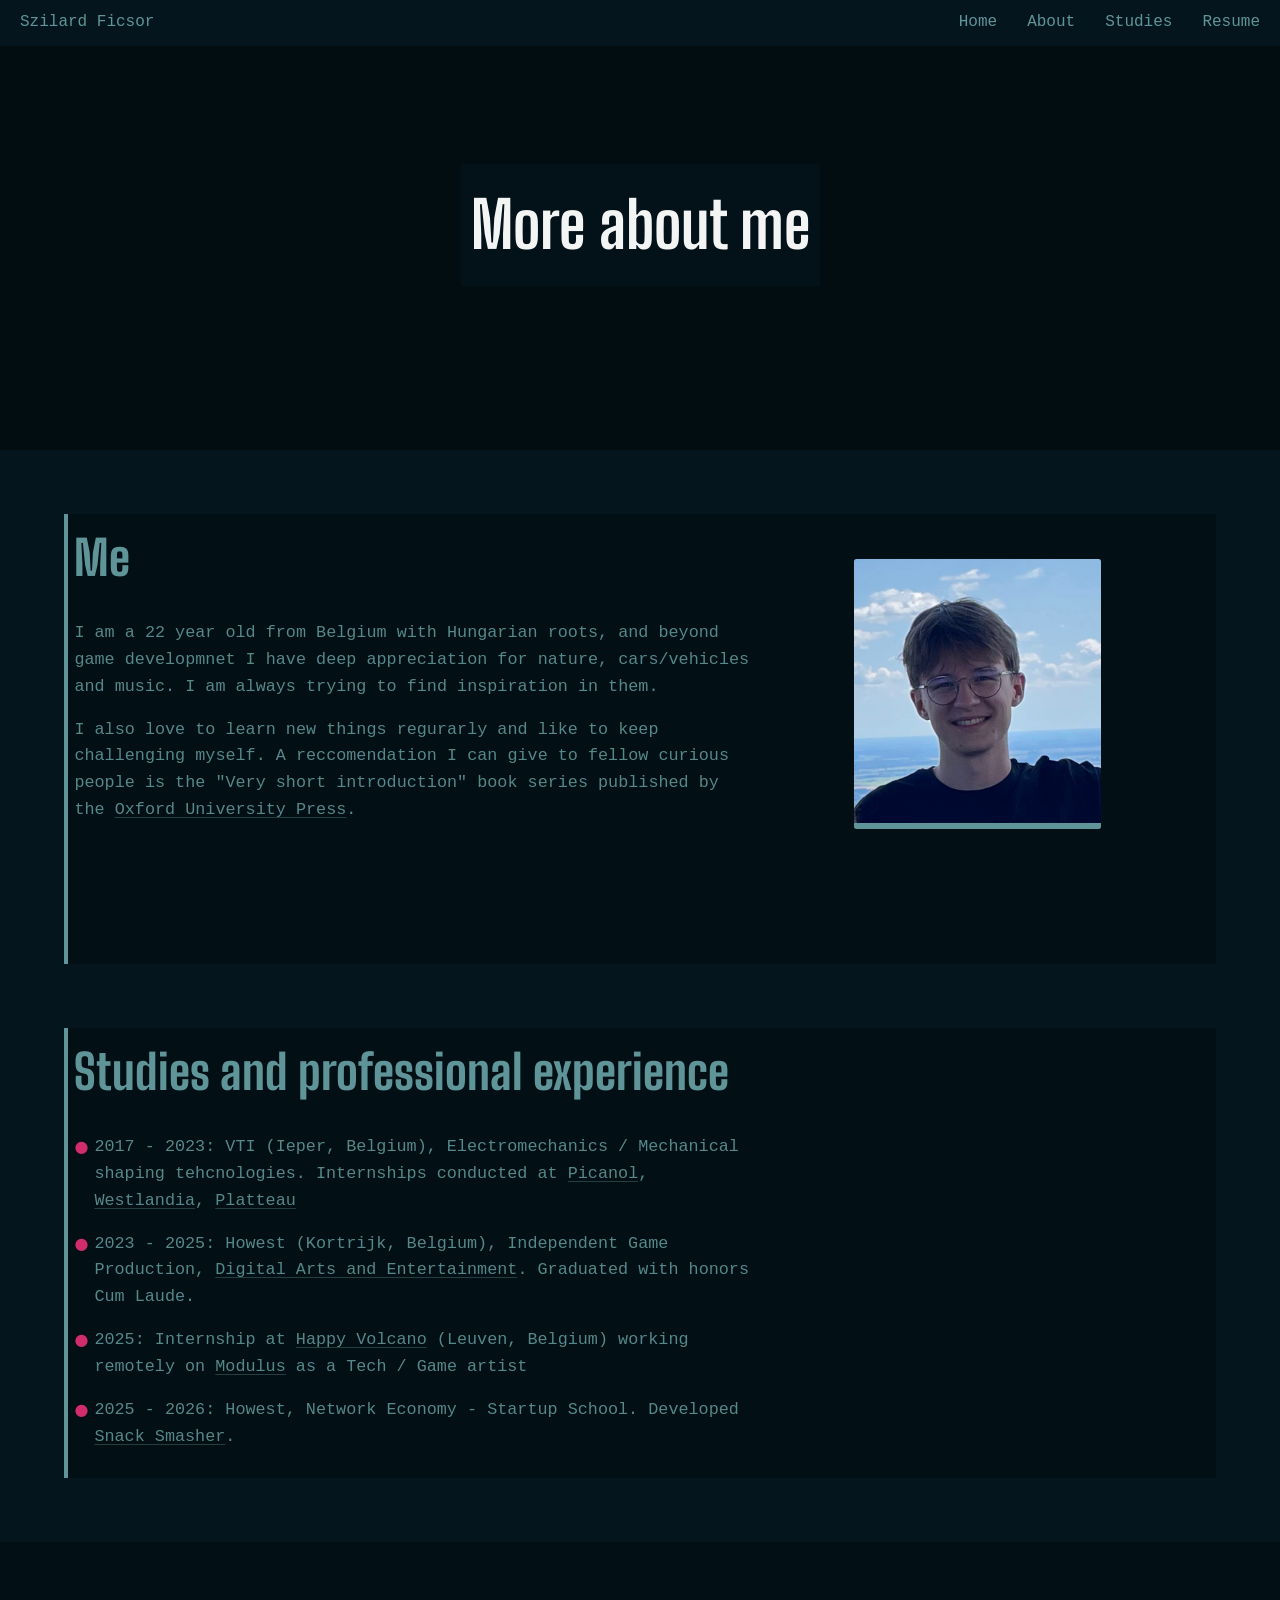
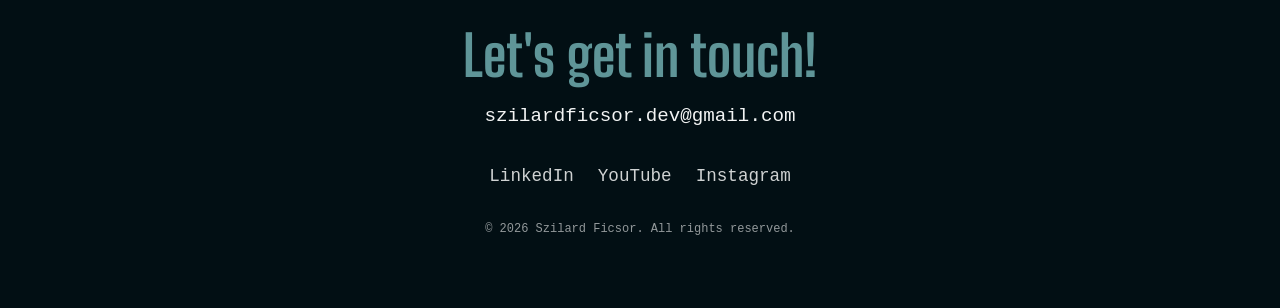
==== about.html @ 4faa6092 "About me page, contact, skills, design changes" ====
<!DOCTYPE html>
<html lang="en">
<head>
    <meta charset="UTF-8">
    <meta name="viewport" content="width=device-width, initial-scale=1.0">
    <title>About</title>
  <link rel="stylesheet" href="styles.css">
  <link rel="icon" type="image/png" href="favicon.png">

  <link rel="preconnect" href="https://fonts.googleapis.com">
  <link rel="preconnect" href="https://fonts.gstatic.com" crossorigin>
  <link
    href="https://fonts.googleapis.com/css2?family=Big+Shoulders:opsz,wght@10..72,100..900&family=Gelasio:ital,wght@0,400..700;1,400..700&family=Noto+Sans+SC:wght@100..900&family=Rubik:ital,wght@0,300..900;1,300..900&family=Science+Gothic:wght@100..900&display=swap"
    rel="stylesheet">
</head>
<body>
    <nav class="topnav">
    <div class="topnav-element"></div>
    <span class="mark"> Szilard Ficsor</span>
    <div class="links">
      <a href="index.html">Home</a>
      <a href="#About">About</a>
      <a href="#Studies">Studies</a>
      <a href="#Contact">Resume</a>

    </div>
  </nav>

  <header id="Home" class="content-banner">
    <video class="hero-bg" autoplay muted loop playsinline>
      <source src="Videos/FluffyNature_Low.mp4" type="video/mp4">
    </video>
    <div class="hero-overlay"></div>
    <div class="content-banner-container">
        <h1>More about me</h1>
    </div>
  </header>

    <section id="About" class="about-section">
    <h2>Me</h2>
    <div class="about-content">
      <p>I am a 22 year old from Belgium with Hungarian roots, and beyond game developmnet I have deep appreciation for nature, cars/vehicles and music. 
        I am always trying to find inspiration in them.</p>
      <p> I also love to learn new things regurarly and like to keep challenging myself.
         A reccomendation I can give to fellow curious people is the "Very short introduction" book series published by the <a href="https://global.oup.com/academic/content/series/v/very-short-introductions-vsi/" target="_blank" class="inline-link"rel="noopener">Oxford University Press</a>.</p>
      
      <img src=Images/FaceS.jpg class="about-img"> </img>
    </div>
  </section>

  <section id="Studies" class="about-section">
    <h2>Studies and professional experience</h2>
    <div class="about-content">
      <ul class="custom-list">
      <li><p>2017 - 2023: VTI (Ieper, Belgium), Electromechanics / Mechanical shaping tehcnologies. Internships conducted at <a href="https://www.picanol.be/en" target="_blank" class="inline-link"rel="noopener">Picanol</a>,
         <a href="https://www.westlandia.be/nl/" target="_blank" class="inline-link"rel="noopener">Westlandia</a>, <a href="https://www.platteau.be/en" target="_blank" class="inline-link"rel="noopener">Platteau</a></p></li>
      <li><p>2023 - 2025: Howest (Kortrijk, Belgium), Independent Game Production, <a href="https://www.digitalartsandentertainment.be" target="_blank" class="inline-link"rel="noopener">Digital Arts and Entertainment</a>.
         Graduated with honors Cum Laude.</p></li>
      <li><p>2025: Internship at <a href="https://www.happyvolcano.com" target="_blank" class="inline-link"rel="noopener">Happy Volcano</a> (Leuven, Belgium) working remotely on 
        <a href="https://store.steampowered.com/app/2779120/Modulus_Factory_Automation/" target="_blank" class="inline-link"rel="noopener">Modulus</a> as a Tech / Game artist</p></li>
      <li><p>2025 - 2026: Howest, Network Economy - Startup School. Developed <a href="https://store.steampowered.com/app/4418770/Snack_Smasher/" target="_blank" class="inline-link"rel="noopener">Snack Smasher</a>.</p></li>
      </ul>
    </div>
  </section>


  <footer id="Contact" class="site-footer">
  <div class="footer-content">
    <span class="footer-mark">Let's get in touch!</span>
    <p>szilardficsor.dev@gmail.com</p>
    <div class="footer-links">
      <a href="https://www.linkedin.com/in/szilard-ficsor/" target="_blank" rel="noopener">LinkedIn</a>
      <a href="https://www.youtube.com/@ardblade_games" target="_blank" rel="noopener">YouTube</a>
      <a href="https://www.instagram.com/ardblade_games/" target="_blank" rel="noopener">Instagram</a>
    </div>
    <span class="footer-copyright">&copy; 2026 Szilard Ficsor. All rights reserved.</span>
  </div>
</footer>
</body>
</html>
---- styles.css ----
:root{
--background: #04151d;
--backgroundDark:#020f14;
--accentOne: #d12d6c;
--accentTwo:#5F9598;
--textColor:#F3F4F4;
/*#5F9598 #1D546D*/
}

* {margin: 0;padding: 0;box-sizing: border-box;}


body {
    font-family: system-ui,sans-serif;line-height: 1.6;color: #1c2321;
    background-color: var(--background);
    overflow-x: hidden;

}

html{ scroll-behavior:smooth; }
.hero{
    position: relative;
    height: 100vh;
    display: flex;
    align-items: center;
    
    justify-content:center;
    flex-direction: column;
    
}

.hero-image{
    width: 100%;
    height: 100%;
    object-fit: cover;
    margin: auto;
}

.hero-text{
    position:relative;
    /*margin-left: 20%;*/

    z-index: 2;;
    max-width: 600px;
    text-shadow: 0 2px 8px rgba(0,0,0,0.5);
}
.hero-overlay {
  position: absolute;
  top: 0; left: 0; right: 0; bottom: 0;
  background: rgba(0, 0, 0, 0.4);  
  z-index: 1;
}
.hero-bg-wrap {
  position: absolute;
  top: 0; left: 0;
  width: 100%; height: 100%;
  overflow: hidden;
  z-index: 0;
  pointer-events: none;   
}
.hero-bg {
  position: absolute;
  top: 0;
  left: 0;
  width: 100%;
  height: 100%;
  object-fit: cover;    
  z-index: 0;
}

.topnav{
  display: flex;
  gap: 24px;
  padding: 10px 20px;
  position: fixed;    
  justify-content:space-between;
  align-items:center;
  top: 0;
  left: 0;
  right: 0;
  z-index: 10;         
  font-family: 'IBM Plex Mono', monospace;
}
.topnav a{
    color: var(--textColor);
    text-decoration: none;
}

.topnav-name{
display: flex;
gap: 24px;
padding: 20px 40px;
position: absolute;
top:1; left: 1; right: 0;
z-index: 2;
font-family:'IBM Plex Mono', monospace;
}
.topnav-element{
  background-color: var(--background); 
  top: 0px;left: 0px ;right: 0px;bottom: 0px;
  z-index: 1;
  position:absolute;
}
.links{
  font-family:'IBM Plex Mono', monospace ;
  display: flex;
  align-items: center;
  gap:30px;
  /*margin-right: 150px;*/
  z-index: inherit;
  color:var(--accentTwo);
  
}
.links a{ color:inherit;z-index: inherit;transition: color .15s ease; }
.links a:hover{
  color: var(--accentOne);
}
.mark {
  font-family:'IBM Plex Mono', monospace ;
  color: var(--accentTwo);
  z-index: inherit;
}

.hero-text h1 {font-size: clamp(2rem, 8vw, 6rem);font-family:"Big Shoulders",monospace;letter-spacing: 10;font-weight: 600;
   margin-bottom: 0px; margin-top: 0; color: var(--textColor);
   color: var(--textColor);
   
  }
.hero-text p {font-size: clamp(1rem, 4vw, 1.2rem); margin-bottom: 10px; color: var(--textColor);}
.hero-text h2{font-size: clamp(1rem, 4vw, 1rem);font-family:'IBM Plex Mono', monospace;margin-bottom: 10px; color: var(--accentTwo);}

.btn{
    display: inline-block;
    padding: 12px 30px;
    font-family:'IBM Plex Mono', monospace;
    font-size: 13px;
    color:var(--textColor);
    background-color:transparent;
    text-decoration: none;
    border: 1px solid var(--accentTwo);
    font-weight: 600;

    transition:background .15s ease, color .15s ease;
}
.btn:hover {background: var(--accentTwo);color: whitesmoke;}

.btn.primary {
    background: var(--accentTwo);
    color:var(--textColor);
    border: 0px solid #7288AE;
}
.btn.primary:hover{
    background: var(--accentOne);
}

.projects-section {
  scroll-margin-top: 80px;
  min-height: 100vh;
  margin: 5%;
  display: flex;
  flex-direction: column;
  justify-content: center;
  align-items: center;
  text-align: center;
  padding: 0.5% 0.5%;
  
  color: var(--textColor);

    /*DEBUG BORDER */
  /*border: 1px solid var(--accentOne);*/

}

.projects-section h2 {
  font-family: 'Big Shoulders', monospace;
  font-size: 3rem;
  color: var(--accentTwo);
  text-align: justify;
  margin-bottom: 2%;
  width: 100%;
    /*DEBUG BORDER */
  /*border: 1px solid var(--accentOne);*/

}

.element-rect{
  position: absolute;
  top: -30px;left: -30px ;right: -30px;bottom: -30px;
  background-color: rgb(from var(--background) r g b /0.7);
  /*border: var(--accentTwo) solid 1px ;*/
  border-bottom: var(--accentTwo) solid 5px;
  z-index: -1;
}

.project-grid {
  display: grid;
  grid-template-columns: repeat(auto-fit, minmax(420px, 1fr));
  gap: 15px;
  margin: 0 auto;

}

.project-card {
  position: relative;
  display: block;
  aspect-ratio: 4 / 3;
  overflow: hidden;
  border-radius: 2px;
  border-bottom: 5px solid var(--accentTwo);
  text-decoration: none;
  box-shadow: 0 8px 20px rgba(0, 0, 0, 0.35);
  transition: box-shadow .2s ease, transform .2s ease;
  transition: border-bottom 8px solid var(--textColor) .9 ease;
}

.project-card:hover {
  border-bottom: 10px solid var(--accentTwo);
  border-color: var(--accentOne);
  transition: border-color .3s ease;
  transition: border-bottom .3s ease;
}

.project-card border-bottom,
.project-card img,
.project-card video {
  width: 100%;
  height: 100%;
  object-fit: cover;
  display: block;
  transition: transform .3s ease;
}

.project-card:hover border-bottom{
  
  border-bottom: 6px solid var(--accentTwo);
}

.project-card:hover img,
.project-card:hover video {
  transform: scale(1.05);
  
}

.project-card-overlay {
  position: absolute;
  left: 0; right: 0; bottom: 0;
  padding: 16px;
  background: linear-gradient(to top, rgba(6,30,41,0.9), transparent);
}

.project-card-overlay h3 {
  font-family: 'IBM Plex Mono', monospace;
  font-size: 1rem;
  color: var(--textColor);
  margin: 0;
}

.project-card-overlay p {
  font-family: system-ui, sans-serif;
  font-size: 0.85rem;
  color: var(--textColor);
  opacity: 0.85;
  margin-top: 4px;
}
.contact-section {
  min-height: 25vh;
  margin: 5%;
  padding: 0.5%;
  position: relative;
  color: var(--textColor);
  /*DEBUG BORDER */
  /*border: 1px solid var(--accentOne);*/
  border-left: 4px solid var(--accentTwo);
  background-color: var(--backgroundDark);
}
.contact-section h2{
  font-family: 'Big Shoulders', monospace;
  font-size: 3rem;
  color: var(--accentTwo);
  width: 100%;
  margin-bottom: 2%;
}
.contact-section:hover{
  border-left: 5px solid var(--accentTwo);
  border-color: var(--accentOne);
  transition: border-color .3s ease;
  transition: border-left .3s ease;
}

.about-section {
  scroll-margin-top: 80px;
  min-height: 50vh;
  margin: 5%;
  padding: 0.5%;
  position: relative;
  color: var(--textColor);
  /*DEBUG BORDER */
  /*border: 1px solid var(--accentOne);*/
  border-left: 4px solid var(--accentTwo);
  background-color: var(--backgroundDark);
 
}
.about-section:hover{
  border-left: 5px solid var(--accentTwo);
  border-color: var(--accentOne);
  transition: border-color .3s ease;
  transition: border-left .3s ease;
}


.about-section h2 {
  font-family: 'Big Shoulders', monospace;
  font-size: 3rem;
  color: var(--accentTwo);
  width: 100%;
  margin-bottom: 2%;
  /*border: 1px solid blue;*/
  
}
.about-content p {
  font-family: 'IBM Plex Mono', monospace;
  color: var(--accentTwo);
  font-size: 1.05rem;
  opacity: 0.9;
  margin-bottom: 16px;
  margin-top: 1%;
  max-width: 60%;
  /*border: 1px solid yellow;*/
  
}
.about-img{
  height: 60%;
  position: absolute;

  right: 10%;
  bottom: 30%;

  border-radius: 1%;
  border-bottom: 6px solid var(--accentTwo);
}

.skills-grid {
  display: grid;
  grid-template-columns: repeat(auto-fill, minmax(80px, 1fr));
  gap: 20px;
  margin-top: 24px;
  margin-bottom: 24px;
}

.skill-item {
  display: flex;
  flex-direction: column;
  align-items: center;
  text-align: center;
  gap: 8px;
}

.skill-icon {
  width: 48px;
  height: 48px;
  object-fit: contain;
  filter: grayscale(0%); /* optional stylistic tweak */
  transition: transform 0.2s ease;
}

.skill-item:hover .skill-icon {
  transform: scale(1.1);
}

.skill-label {
  font-family: 'IBM Plex Mono', monospace;
  font-size: 0.85rem;
  color: var(--accentTwo);
  align-self: center;
  opacity: 0.9;
}

.social-links {
  display: grid;
  grid-template-columns: repeat(auto-fill, minmax(80px, 1fr));
  gap: 20px;
  margin-top: 24px;
  margin-bottom: 24px;
  margin-left: 20px;
}

.social-btn {
  display: inline-flex;
  align-items: center;
  justify-content: center;
  width: 48px;
  height: 48px;
  border-radius: 50%;
  background-color: var(--backgroundDark);
  transition: transform 0.2s ease, background-color 0.2s ease;
}

.social-btn:hover {
  transform: scale(1.1);
}

.social-icon {
  width: 48px;
  height: 48px;
  object-fit: contain;
}

.site-footer {
  width: 100%;
  background-color: var(--backgroundDark);
  padding: 32px 20px;
  /*DEBUG BORDER */
  /*border: 1px solid var(--accentOne);*/
  
}

.footer-content {
  max-width: 1450px;

  margin:auto;
  padding: 3%;

  display: flex;
  flex-direction: column;
  align-items: center;
  
  text-align: center;
  font-family: 'IBM Plex Mono', monospace;
  font-size: 13px;
  color: var(--textColor);
  /*DEBUG BORDER */
  /*border: 1px solid var(--accentOne);*/
}

.footer-mark {
  font-size: 3.5rem;
  font-family: 'Big Shoulders', monospace;
  color: var(--accentTwo);
  font-weight: 600;
  /*DEBUG BORDER */
  /*border: 1px solid var(--accentOne);*/
}
.footer-note {
  font-size: 2rem;
  font-family: 'Big Shoulders', monospace;
  color: var(--accentTwo);
  font-weight: 600;
  /*DEBUG BORDER */
  /*border: 1px solid var(--accentOne);*/
}
.site-footer p{
  color: var(--textColor);
  font-size: 1.2rem;
  /*DEBUG BORDER */
  /*border: 1px solid var(--accentOne);*/
}

.footer-links {
  display: flex;
  margin-top: 30px;
  gap: 24px;
}

.footer-links a {
  color: var(--textColor);
  text-decoration: none;
  font-size: 1.1rem;
  opacity: 0.85;
  transition: opacity .15s ease, color .15s ease;
}

.footer-links a:hover {
  opacity: 1;
  color: var(--accentOne);
}

.footer-copyright {
  opacity: 0.6;
  font-size: 12px;
  margin-top: 30px;
}

.inline-link {
  color: var(--accentTwo);
  text-decoration: underline;
  text-decoration-color: color-mix(in srgb, var(--accentTwo) 40%, transparent);
  text-underline-offset: 3px;
  transition: color .15s ease, text-decoration-color .15s ease;
}

.inline-link:hover {
  color: var(--accentOne);
  text-decoration-color: var(--accentOne);
}

.custom-list {
  list-style: none;   /* removes the default bullet */
}

.custom-list li {
  position: relative;
  padding-left: 20px;
  margin-bottom: 8px;
  color: var(--textColor);
}

.custom-list li::before {
  content: "●";              /* the bullet character itself */
  position: absolute;
  left: 0;
  color: var(--accentOne);   /* bullet color, independent of text color */
}

.content-banner{
  position: relative;
    height: 50vh;
    display: flex;
    align-items: center;
    
    justify-content:center;
    flex-direction: column;
}
.content-banner-container{
  color:var(--textColor);
  z-index: 2;
  /*DEBUG BORDER */
  /*border: 1px solid var(--accentOne);*/
  padding: 10px;
  background-color: rgb(from var(--background) r g b /0.7);
}
.content-banner-container h1{
  font-size: 4rem;
  font-family: 'Big Shoulders', monospace;
  color: var(--textColor);
  font-weight: 600;
}


/* MOBILE SCREENS*/
@media (max-width: 640px) {
  .hero-text {
    max-width: 90%;
    text-align: center;
  }

  .hero-text p {
    font-size: 0.95rem;
  }

  .topnav {
    padding: 10px 16px;
    flex-wrap: wrap;
    gap: 8px;
  }

  .links {
    gap: 14px;
    font-size: 12px;
  }

  .projects-section h2 {
    font-size: 2rem;
    margin-left: 20px;
    padding: 0 20px;
  }

  .project-grid {
    grid-template-columns: 1fr;   
    padding: 0 16px;
  }

  .btn {
    padding: 10px 20px;
    font-size: 12px;
  }

  .about-section {
    display: flex;
    flex-direction: column;
  }

  .about-img {
    position: static;      
    height: auto;
    width: 90%;
    max-width: 400px;
    margin: 16px auto 0;   
    width: 60%;         
    max-width: 250px;
  }

  .about-content p {
    max-width: 100%;       
  }
}
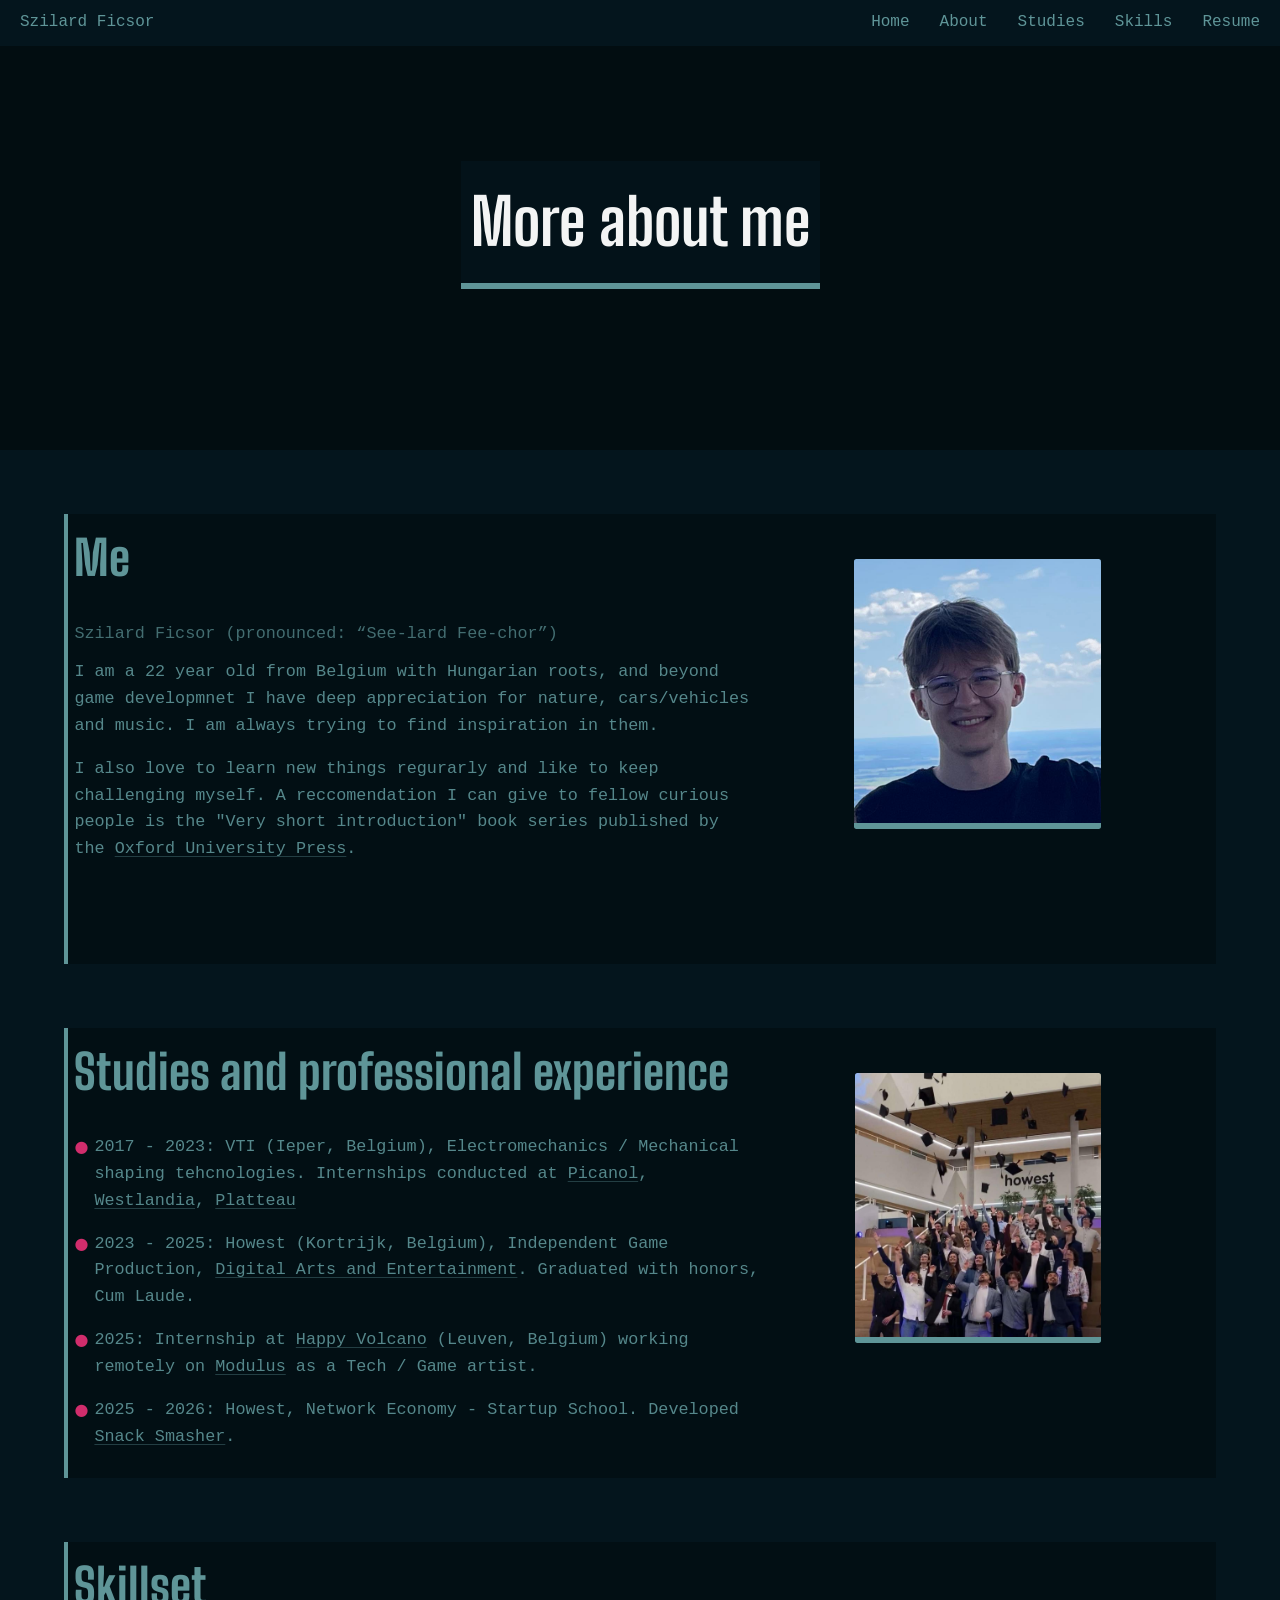
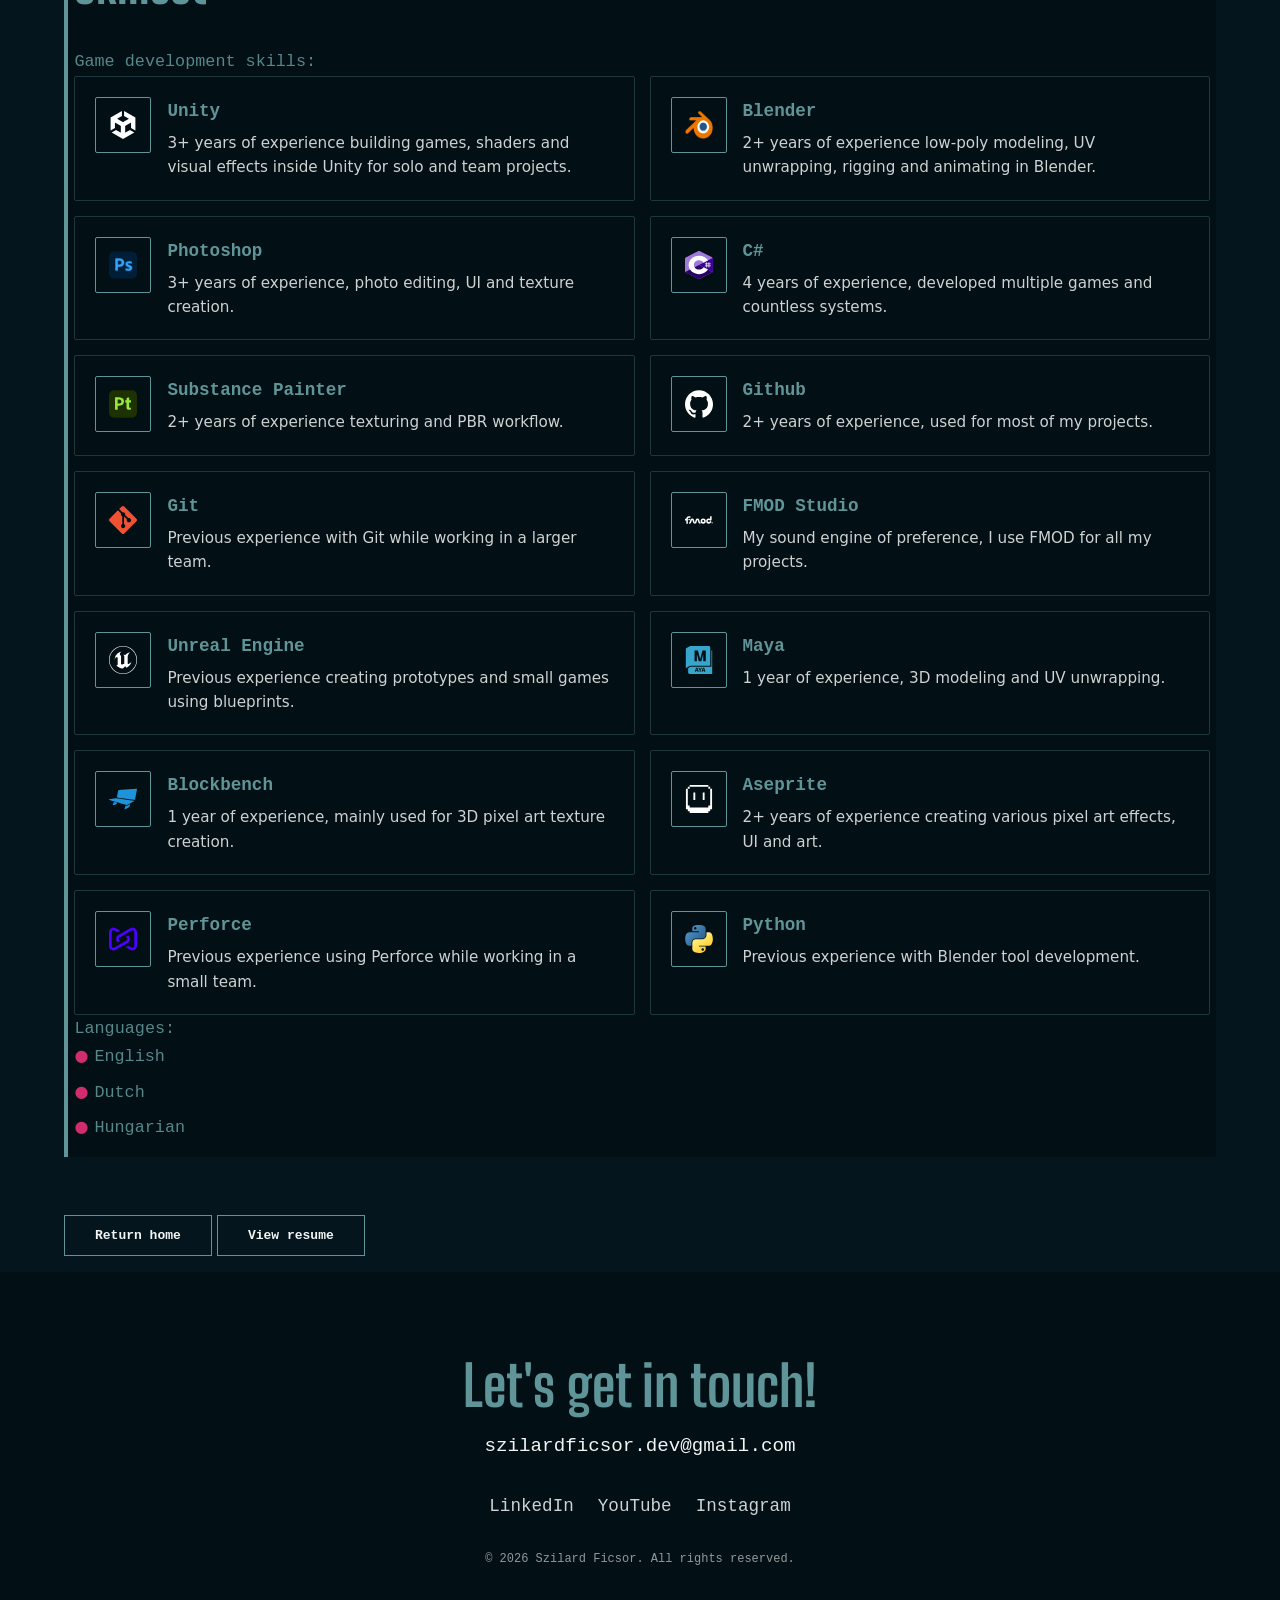
==== commit f6c22ddf: "Modulus project page" ====
--- a/about.html
+++ b/about.html
@@ -1,9 +1,10 @@
 <!DOCTYPE html>
 <html lang="en">
+
 <head>
-    <meta charset="UTF-8">
-    <meta name="viewport" content="width=device-width, initial-scale=1.0">
-    <title>About</title>
+  <meta charset="UTF-8">
+  <meta name="viewport" content="width=device-width, initial-scale=1.0">
+  <title>About</title>
   <link rel="stylesheet" href="styles.css">
   <link rel="icon" type="image/png" href="favicon.png">
 
@@ -13,15 +14,17 @@
     href="https://fonts.googleapis.com/css2?family=Big+Shoulders:opsz,wght@10..72,100..900&family=Gelasio:ital,wght@0,400..700;1,400..700&family=Noto+Sans+SC:wght@100..900&family=Rubik:ital,wght@0,300..900;1,300..900&family=Science+Gothic:wght@100..900&display=swap"
     rel="stylesheet">
 </head>
+
 <body>
-    <nav class="topnav">
+  <nav class="topnav">
     <div class="topnav-element"></div>
     <span class="mark"> Szilard Ficsor</span>
     <div class="links">
       <a href="index.html">Home</a>
       <a href="#About">About</a>
       <a href="#Studies">Studies</a>
-      <a href="#Contact">Resume</a>
+      <a href="#Skills">Skills</a>
+      <a href="resume.html">Resume</a>
 
     </div>
   </nav>
@@ -32,18 +35,22 @@
     </video>
     <div class="hero-overlay"></div>
     <div class="content-banner-container">
-        <h1>More about me</h1>
+      <h1>More about me</h1>
     </div>
   </header>
 
-    <section id="About" class="about-section">
+  <section id="About" class="about-section">
     <h2>Me</h2>
+    <p2>Szilard Ficsor (pronounced: “See-lard Fee-chor”)</p2>
     <div class="about-content">
-      <p>I am a 22 year old from Belgium with Hungarian roots, and beyond game developmnet I have deep appreciation for nature, cars/vehicles and music. 
+      <p>I am a 22 year old from Belgium with Hungarian roots, and beyond game developmnet I have deep appreciation for
+        nature, cars/vehicles and music.
         I am always trying to find inspiration in them.</p>
       <p> I also love to learn new things regurarly and like to keep challenging myself.
-         A reccomendation I can give to fellow curious people is the "Very short introduction" book series published by the <a href="https://global.oup.com/academic/content/series/v/very-short-introductions-vsi/" target="_blank" class="inline-link"rel="noopener">Oxford University Press</a>.</p>
-      
+        A reccomendation I can give to fellow curious people is the "Very short introduction" book series published by
+        the <a href="https://global.oup.com/academic/content/series/v/very-short-introductions-vsi/" target="_blank"
+          class="inline-link" rel="noopener">Oxford University Press</a>.</p>
+
       <img src=Images/FaceS.jpg class="about-img"> </img>
     </div>
   </section>
@@ -52,29 +59,208 @@
     <h2>Studies and professional experience</h2>
     <div class="about-content">
       <ul class="custom-list">
-      <li><p>2017 - 2023: VTI (Ieper, Belgium), Electromechanics / Mechanical shaping tehcnologies. Internships conducted at <a href="https://www.picanol.be/en" target="_blank" class="inline-link"rel="noopener">Picanol</a>,
-         <a href="https://www.westlandia.be/nl/" target="_blank" class="inline-link"rel="noopener">Westlandia</a>, <a href="https://www.platteau.be/en" target="_blank" class="inline-link"rel="noopener">Platteau</a></p></li>
-      <li><p>2023 - 2025: Howest (Kortrijk, Belgium), Independent Game Production, <a href="https://www.digitalartsandentertainment.be" target="_blank" class="inline-link"rel="noopener">Digital Arts and Entertainment</a>.
-         Graduated with honors Cum Laude.</p></li>
-      <li><p>2025: Internship at <a href="https://www.happyvolcano.com" target="_blank" class="inline-link"rel="noopener">Happy Volcano</a> (Leuven, Belgium) working remotely on 
-        <a href="https://store.steampowered.com/app/2779120/Modulus_Factory_Automation/" target="_blank" class="inline-link"rel="noopener">Modulus</a> as a Tech / Game artist</p></li>
-      <li><p>2025 - 2026: Howest, Network Economy - Startup School. Developed <a href="https://store.steampowered.com/app/4418770/Snack_Smasher/" target="_blank" class="inline-link"rel="noopener">Snack Smasher</a>.</p></li>
+        <li>
+          <p>2017 - 2023: VTI (Ieper, Belgium), Electromechanics / Mechanical shaping tehcnologies. Internships
+            conducted at <a href="https://www.picanol.be/en" target="_blank" class="inline-link"
+              rel="noopener">Picanol</a>,
+            <a href="https://www.westlandia.be/nl/" target="_blank" class="inline-link" rel="noopener">Westlandia</a>,
+            <a href="https://www.platteau.be/en" target="_blank" class="inline-link" rel="noopener">Platteau</a>
+          </p>
+        </li>
+        <li>
+          <p>2023 - 2025: Howest (Kortrijk, Belgium), Independent Game Production, <a
+              href="https://www.digitalartsandentertainment.be" target="_blank" class="inline-link"
+              rel="noopener">Digital Arts and Entertainment</a>.
+            Graduated with honors, Cum Laude.</p>
+        </li>
+        <li>
+          <p>2025: Internship at <a href="https://www.happyvolcano.com" target="_blank" class="inline-link"
+              rel="noopener">Happy Volcano</a> (Leuven, Belgium) working remotely on
+            <a href="https://store.steampowered.com/app/2779120/Modulus_Factory_Automation/" target="_blank"
+              class="inline-link" rel="noopener">Modulus</a> as a Tech / Game artist.
+          </p>
+        </li>
+        <li>
+          <p>2025 - 2026: Howest, Network Economy - Startup School. Developed <a
+              href="https://store.steampowered.com/app/4418770/Snack_Smasher/" target="_blank" class="inline-link"
+              rel="noopener">Snack Smasher</a>.</p>
+        </li>
       </ul>
+      <img src=Images/gradu.jpg class="about-img"> </img>
     </div>
   </section>
 
 
-  <footer id="Contact" class="site-footer">
-  <div class="footer-content">
-    <span class="footer-mark">Let's get in touch!</span>
-    <p>szilardficsor.dev@gmail.com</p>
-    <div class="footer-links">
-      <a href="https://www.linkedin.com/in/szilard-ficsor/" target="_blank" rel="noopener">LinkedIn</a>
-      <a href="https://www.youtube.com/@ardblade_games" target="_blank" rel="noopener">YouTube</a>
-      <a href="https://www.instagram.com/ardblade_games/" target="_blank" rel="noopener">Instagram</a>
-    </div>
-    <span class="footer-copyright">&copy; 2026 Szilard Ficsor. All rights reserved.</span>
+  <section id="Skills" class="about-section">
+  <h2>Skillset</h2>
+  <p1>Game development skills:</p1>
+
+  <div class="skills-list-detail">
+
+    <div class="skill-row-detail">
+      <div class="skill-icon-detail">
+        <img src="icons/unity.svg" alt="Unity icon">
+      </div>
+      <div class="skill-text-detail">
+        <h3>Unity</h3>
+        <p>3+ years of experience building games, shaders and visual effects inside Unity for solo and team projects.</p>
+      </div>
+    </div>
+
+    <div class="skill-row-detail">
+      <div class="skill-icon-detail">
+        <img src="icons/blender.png" alt="Blender icon">
+      </div>
+      <div class="skill-text-detail">
+        <h3>Blender</h3>
+        <p>2+ years of experience low-poly modeling, UV unwrapping, rigging and animating in Blender.</p>
+      </div>
+    </div>
+    <div class="skill-row-detail">
+      <div class="skill-icon-detail">
+        <img src="icons/adobe-photoshop.png" alt="Blender icon">
+      </div>
+      <div class="skill-text-detail">
+        <h3>Photoshop</h3>
+        <p>3+ years of experience, photo editing, UI and texture creation.</p>
+      </div>
+    </div>
+    <div class="skill-row-detail">
+      <div class="skill-icon-detail">
+        <img src="icons/csharp.svg" alt="Blender icon">
+      </div>
+      <div class="skill-text-detail">
+        <h3>C#</h3>
+        <p>4 years of experience, developed multiple games and countless systems.</p>
+      </div>
+    </div>
+    <div class="skill-row-detail">
+      <div class="skill-icon-detail">
+        <img src="icons/substance.svg" alt="Blender icon">
+      </div>
+      <div class="skill-text-detail">
+        <h3>Substance Painter</h3>
+        <p>2+ years of experience texturing and PBR workflow.</p>
+      </div>
+    </div>
+    <div class="skill-row-detail">
+      <div class="skill-icon-detail">
+        <img src="icons/github.svg" alt="Blender icon">
+      </div>
+      <div class="skill-text-detail">
+        <h3>Github</h3>
+        <p>2+ years of experience, used for most of my projects.</p>
+      </div>
+    </div>
+    <div class="skill-row-detail">
+      <div class="skill-icon-detail">
+        <img src="icons/git.svg" alt="Blender icon">
+      </div>
+      <div class="skill-text-detail">
+        <h3>Git</h3>
+        <p>Previous experience with Git while working in a larger team.</p>
+      </div>
+    </div>
+    <div class="skill-row-detail">
+      <div class="skill-icon-detail">
+        <img src="icons/fmod.svg" alt="Blender icon">
+      </div>
+      <div class="skill-text-detail">
+        <h3>FMOD Studio</h3>
+        <p>My sound engine of preference, I use FMOD for all my projects.</p>
+      </div>
+    </div>
+    <div class="skill-row-detail">
+      <div class="skill-icon-detail">
+        <img src="icons/unreal.svg" alt="Blender icon">
+      </div>
+      <div class="skill-text-detail">
+        <h3>Unreal Engine</h3>
+        <p>Previous experience creating prototypes and small games using blueprints.</p>
+      </div>
+    </div>
+    <div class="skill-row-detail">
+      <div class="skill-icon-detail">
+        <img src="icons/maya.svg" alt="Blender icon">
+      </div>
+      <div class="skill-text-detail">
+        <h3>Maya</h3>
+        <p>1 year of experience, 3D modeling and UV unwrapping.</p>
+      </div>
+    </div>
+    <div class="skill-row-detail">
+      <div class="skill-icon-detail">
+        <img src="icons/blockbench.svg" alt="Blender icon">
+      </div>
+      <div class="skill-text-detail">
+        <h3>Blockbench</h3>
+        <p>1 year of experience, mainly used for 3D pixel art texture creation.</p>
+      </div>
+    </div>
+    <div class="skill-row-detail">
+      <div class="skill-icon-detail">
+        <img src="icons/aseprite.svg" alt="Blender icon">
+      </div>
+      <div class="skill-text-detail">
+        <h3>Aseprite</h3>
+        <p>2+ years of experience creating various pixel art effects, UI and art.</p>
+      </div>
+    </div>
+    <div class="skill-row-detail">
+      <div class="skill-icon-detail">
+        <img src="icons/perforce.svg" alt="Blender icon">
+      </div>
+      <div class="skill-text-detail">
+        <h3>Perforce</h3>
+        <p>Previous experience using Perforce while working in a small team.</p>
+      </div>
+    </div>
+    <div class="skill-row-detail">
+      <div class="skill-icon-detail">
+        <img src="icons/python.svg" alt="Blender icon">
+      </div>
+      <div class="skill-text-detail">
+        <h3>Python</h3>
+        <p>Previous experience with Blender tool development.</p>
+      </div>
+    </div>
+
   </div>
-</footer>
+  <p1>Languages:</p1>
+  <ul class="custom-list">
+        <li>
+          <p1>English
+          </p1>
+        </li>
+        <li>
+          <p1>Dutch</p1>
+        </li>
+        <li>
+          <p1>Hungarian
+          </p1s>
+        </li>
+      </ul>
+
+
+</section>
+
+<div class="return-section">
+  <a href="index.html" class="return-home-btn">Return home</a>
+  <a href="resume.html" class="return-home-btn">View resume</a>
+</div>
+
+<footer id="Contact" class="site-footer">
+    <div class="footer-content">
+      <span class="footer-mark">Let's get in touch!</span>
+      <p>szilardficsor.dev@gmail.com</p>
+      <div class="footer-links">
+        <a href="https://www.linkedin.com/in/szilard-ficsor/" target="_blank" rel="noopener">LinkedIn</a>
+        <a href="https://www.youtube.com/@ardblade_games" target="_blank" rel="noopener">YouTube</a>
+        <a href="https://www.instagram.com/ardblade_games/" target="_blank" rel="noopener">Instagram</a>
+      </div>
+      <span class="footer-copyright">&copy; 2026 Szilard Ficsor. All rights reserved.</span>
+    </div>
+  </footer>
 </body>
+
 </html>
--- a/styles.css
+++ b/styles.css
@@ -197,6 +197,7 @@
   display: grid;
   grid-template-columns: repeat(auto-fit, minmax(420px, 1fr));
   gap: 15px;
+  color: var(--textColor);
   margin: 0 auto;
 
 }
@@ -205,6 +206,7 @@
   position: relative;
   display: block;
   aspect-ratio: 4 / 3;
+  cursor: pointer;
   overflow: hidden;
   border-radius: 2px;
   border-bottom: 5px solid var(--accentTwo);
@@ -263,6 +265,119 @@
   opacity: 0.85;
   margin-top: 4px;
 }
+.gallery-lightbox {
+  position: fixed;
+  inset: 0;
+  background: rgba(4, 21, 29, 0.95);
+  display: flex;
+  align-items: center;
+  justify-content: center;
+  opacity: 0;
+  pointer-events: none;
+  transition: opacity .25s ease;
+  z-index: 50;
+}
+
+.gallery-lightbox.active {
+  opacity: 1;
+  pointer-events: auto;
+}
+
+.gallery-lightbox-content {
+  display: flex;
+  flex-direction: column;
+  align-items: center;
+  max-width: 85vw;
+}
+
+.gallery-lightbox-content img {
+  max-width: 85vw;
+  max-height: 70vh;
+  border-radius: 6px;
+  box-shadow: 0 12px 40px rgba(0, 0, 0, 0.6);
+}
+
+.gallery-caption {
+  text-align: center;
+  color: var(--textColor);
+  margin-top: 16px;
+  font-family: 'IBM Plex Mono', monospace;
+}
+
+.gallery-caption h3 {
+  font-size: 1.2rem;
+  color: var(--accentTwo);
+  margin-bottom: 6px;
+}
+
+.gallery-caption p {
+  font-size: 0.9rem;
+  opacity: 0.85;
+  max-width: 500px;
+}
+
+#galleryCounter {
+  display: block;
+  margin-top: 8px;
+  font-size: 0.8rem;
+  opacity: 0.6;
+}
+
+.lightbox-close {
+  position: absolute;
+  top: 24px;
+  right: 32px;
+  background: none;
+  border: none;
+  color: var(--textColor);
+  font-size: 2.2rem;
+  cursor: pointer;
+  line-height: 1;
+  transition: color .15s ease;
+}
+.lightbox-close:hover { color: var(--accentTwo); }
+
+.lightbox-arrow {
+  position: absolute;
+  top: 50%;
+  transform: translateY(-50%);
+  background: none;
+  border: none;
+  color: var(--textColor);
+  font-size: 3rem;
+  cursor: pointer;
+  padding: 12px 20px;
+  transition: color .15s ease, transform .15s ease;
+  line-height: 1;
+}
+
+.lightbox-arrow:hover {
+  color: var(--accentTwo);
+}
+
+.lightbox-arrow-left { left: 12px; }
+.lightbox-arrow-right { right: 12px; }
+
+.lightbox-arrow-left:hover { transform: translateY(-50%) translateX(-4px); }
+.lightbox-arrow-right:hover { transform: translateY(-50%) translateX(4px); }
+
+.note-section {
+  
+  margin-left: 5%;
+  margin-right: 5%;
+  margin-top:1%;
+  margin-bottom: 5%;
+  padding: 0.5%;
+  position: relative;
+  color: var(--textColor);
+  /*DEBUG BORDER */
+  /*border: 1px solid var(--accentOne);*/
+  background-color: var(--backgroundDark);
+}
+.note-section p{
+  color: var(--accentTwo);
+  opacity: 0.6;
+}
 .contact-section {
   min-height: 25vh;
   margin: 5%;
@@ -318,7 +433,7 @@
   /*border: 1px solid blue;*/
   
 }
-.about-content p {
+.about-section p1 {
   font-family: 'IBM Plex Mono', monospace;
   color: var(--accentTwo);
   font-size: 1.05rem;
@@ -329,12 +444,55 @@
   /*border: 1px solid yellow;*/
   
 }
+.about-section p2 {
+  font-family: 'IBM Plex Mono', monospace;
+  color: var(--accentTwo);
+  font-size: 1.05rem;
+  opacity: 0.7;
+  margin-bottom: 16px;
+  margin-top: 1%;
+  max-width: 60%;
+  /*border: 1px solid yellow;*/
+  
+}
+.about-content p {
+  font-family: 'IBM Plex Mono', monospace;
+  color: var(--accentTwo);
+  font-size: 1.05rem;
+  opacity: 0.9;
+  margin-bottom: 16px;
+  margin-top: 1%;
+  max-width: 60%;
+  /*border: 1px solid yellow;*/
+  
+}
+.about-content h1 {
+  font-family: 'Big Shoulders', monospace;
+  color: var(--accentTwo);
+  font-size: 2rem;
+  opacity: 0.9;
+  margin-bottom: 16px;
+  margin-top: 1%;
+  max-width: 60%;
+  /*border: 1px solid yellow;*/
+  
+}
 .about-img{
   height: 60%;
   position: absolute;
 
   right: 10%;
   bottom: 30%;
+
+  border-radius: 1%;
+  border-bottom: 6px solid var(--accentTwo);
+}
+.about-img-large{
+  height: 100%;
+  position: absolute;
+
+  right: 0%;
+  bottom: 0%;
 
   border-radius: 1%;
   border-bottom: 6px solid var(--accentTwo);
@@ -528,12 +686,234 @@
   /*border: 1px solid var(--accentOne);*/
   padding: 10px;
   background-color: rgb(from var(--background) r g b /0.7);
+border-bottom: 6px solid var(--accentTwo);
 }
 .content-banner-container h1{
   font-size: 4rem;
   font-family: 'Big Shoulders', monospace;
   color: var(--textColor);
   font-weight: 600;
+}
+.skills-list-detail {
+  display: grid;
+  grid-template-columns: repeat(auto-fit, minmax(500px, 1fr));
+  gap: 15px;
+  margin: 0 auto;
+
+}
+
+
+.skill-row-detail {
+  display: flex;
+ 
+  gap: 16px;
+  padding: 20px;
+  border: 1px solid color-mix(in srgb, var(--accentTwo) 30%, transparent);
+  border-radius: 2px;
+  transition: border-color .2s ease, transform .2s ease;
+}
+
+
+.skill-icon-detail {
+  flex-shrink: 0;
+  width: 56px;
+  height: 56px;
+  display: flex;
+  align-items: center;
+  justify-content: center;
+  border: 1px solid var(--accentTwo);
+  border-radius: 2px;
+  transition: transform .2s ease, border-color .2s ease, background-color .2s ease;
+}
+
+.skill-icon-detail img {
+  width: 28px;
+  height: 28px;
+}
+
+.skill-row-detail:hover .skill-icon-detail {
+  
+  border-color: var(--accentOne);
+  background-color: color-mix(in srgb, var(--accentOne) 15%, transparent);
+}
+
+.skill-text-detail h3 {
+  font-family: 'IBM Plex Mono', monospace;
+  font-size: 1.1rem;
+  margin-bottom: 6px;
+  color: var(--accentTwo);
+}
+
+.skill-text-detail p {
+  font-size: 0.95rem;
+  opacity: 0.85;
+  margin: 0;
+}
+.return-section{
+    align-items: center;
+    justify-content: center;
+    margin-left: 5%;
+    margin-left: 5%;
+    margin-bottom: 2%;
+    
+    position: relative;
+    /*DEBUG BORDER */
+    /*border: 1px solid var(--accentOne);*/
+}
+.return-home-btn{
+  
+    padding: 12px 30px;
+    width: 100px;
+    align-items: center;
+    justify-content: center;
+    font-family:'IBM Plex Mono', monospace;
+    font-size: 13px;
+    color:var(--textColor);
+    background-color:transparent;
+    text-decoration: none;
+    border: 1px solid var(--accentTwo);
+    font-weight: 600;
+
+    transition:background .15s ease, color .15s ease;
+}
+.return-home-btn:hover {background: var(--accentTwo);color: whitesmoke;}
+
+.resume-section {
+  max-width: 900px;
+  
+  margin: 0 auto;
+  padding: 120px 20px 80px;   
+  color: var(--textColor);
+}
+
+.resume-header {
+  display: flex;
+  justify-content: space-between;
+  align-items: center;
+  flex-wrap: wrap;
+  gap: 16px;
+  margin-bottom: 24px;
+}
+
+.resume-header h1 {
+  font-family: 'IBM Plex Mono', monospace;
+  font-size: 2.2rem;
+  color: var(--accentTwo);
+}
+
+.pdf-frame {
+  width: 100%;
+  height: 100vh;
+  border: 1px solid color-mix(in srgb, var(--accentTwo) 40%, transparent);
+  border-radius: 8px;
+  overflow: hidden;
+  box-shadow: 0 8px 24px rgba(0, 0, 0, 0.35);
+}
+
+.pdf-frame iframe {
+  width: 100%;
+  height: 100%;
+  border: none;
+}
+
+.carousel-section {
+  padding: 60px 0;
+  color: var(--textColor);
+}
+
+.carousel-section h2 {
+  font-family: 'Big Shoulders', monospace;
+  font-size: 2rem;
+  color: var(--accentTwo);
+  text-align: center;
+  margin-bottom: 32px;
+}
+
+.carousel-wrap {
+  overflow: hidden;      /* hides everything outside this box — critical */
+  width: 100%;
+  cursor: grab;
+  user-select: none;
+}
+.carousel-wrap.dragging {
+  cursor: grabbing;
+}
+
+.carousel-track {
+  display: flex;
+  gap: 16px;
+  width: max-content;
+  will-change: transform;
+}
+
+.carousel-track.paused {
+  animation-play-state: paused;
+}
+.carousel-track:hover {
+  animation-play-state: paused;
+}
+
+.carousel-img {
+  height: 400px;
+  width: auto;
+  border-radius: 2px;
+  
+  cursor: pointer;
+  object-fit: cover;
+  transform-origin: center;
+  
+  pointer-events: auto;
+}
+
+.carousel-img:hover {
+  transform: scale(1.03);
+}
+
+@keyframes scroll-left {
+  from { transform: translateX(0); }
+  to   { transform: translateX(-50%); }
+}
+
+.lightbox {
+  position: fixed;
+  inset: 0;
+  background: rgba(4, 21, 29, 0.92);
+  display: flex;
+  align-items: center;
+  justify-content: center;
+  opacity: 0;
+  pointer-events: none;
+  transition: opacity .25s ease;
+  z-index: 50;
+}
+
+.lightbox.active {
+  opacity: 1;
+  pointer-events: auto;
+}
+
+.lightbox img {
+  max-width: 90vw;
+  max-height: 85vh;
+  border-radius: 6px;
+  box-shadow: 0 12px 40px rgba(0, 0, 0, 0.6);
+}
+
+.lightbox-close {
+  position: absolute;
+  top: 24px;
+  right: 32px;
+  background: none;
+  border: none;
+  color: var(--textColor);
+  font-size: 2.2rem;
+  cursor: pointer;
+  line-height: 1;
+  transition: color .15s ease;
+}
+
+.lightbox-close:hover {
+  color: var(--accentTwo);
 }
 
 
@@ -593,4 +973,14 @@
   .about-content p {
     max-width: 100%;       
   }
-}
+  .about-section h2 {
+    font-size: 2rem;
+  }
+  .about-content p {
+    font-size: 0.8rem;
+  }
+  .lightbox-arrow {
+  font-size: 2rem;
+  padding: 8px 12px;
+}
+}
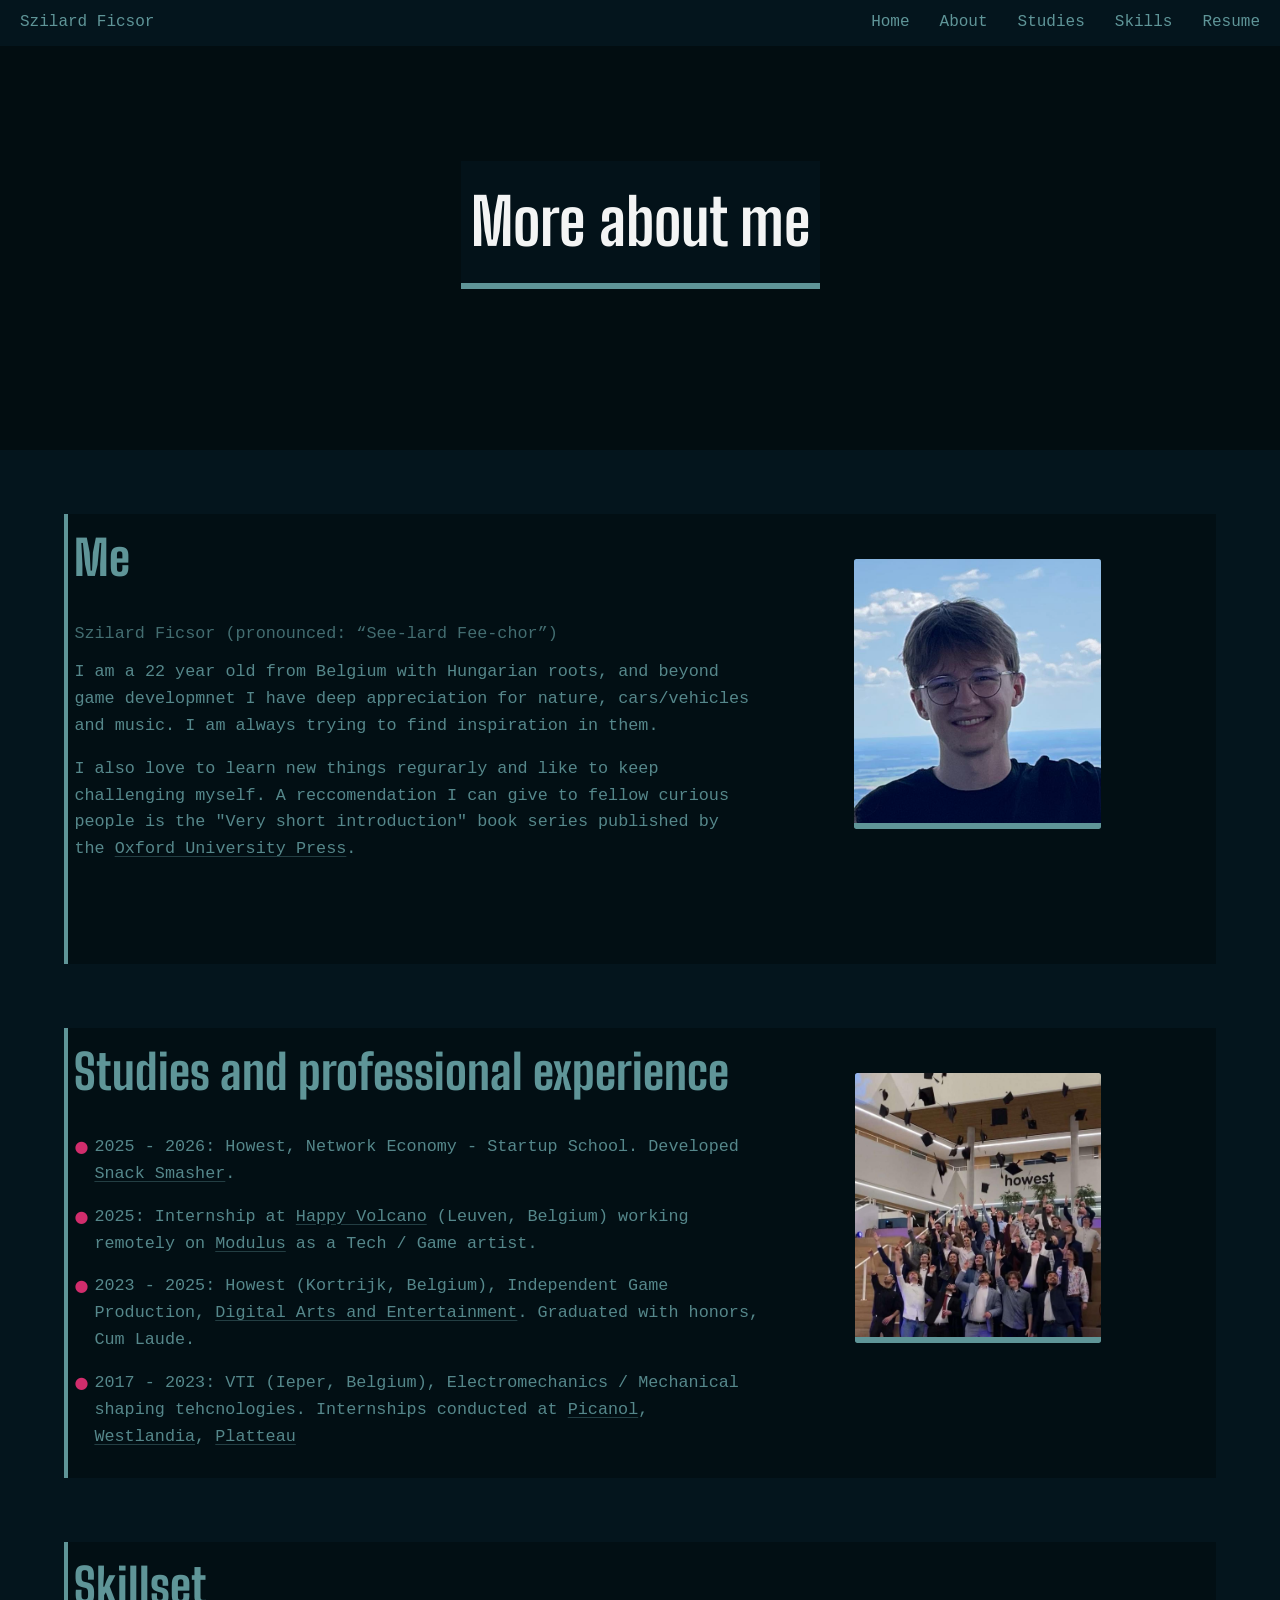
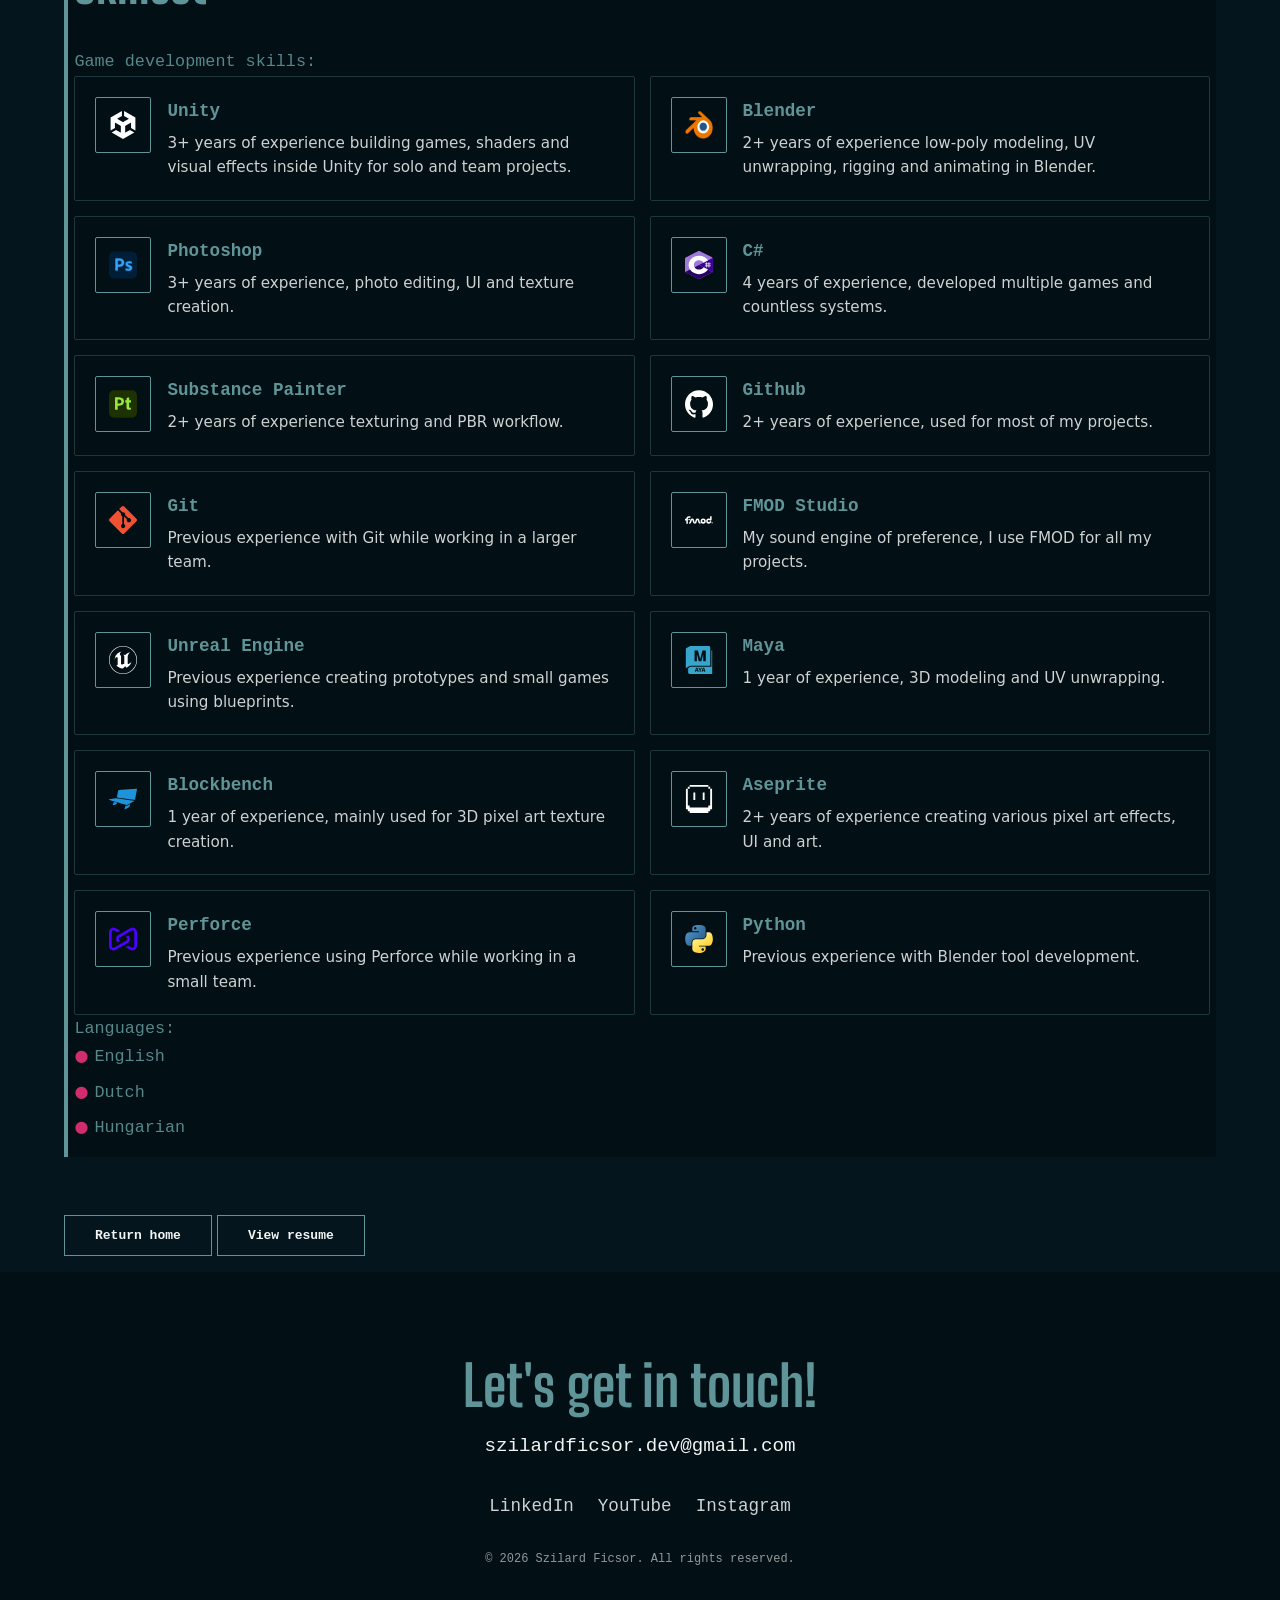
==== commit 5fff6b45: "Updated cv" ====
--- a/about.html
+++ b/about.html
@@ -60,30 +60,32 @@
     <div class="about-content">
       <ul class="custom-list">
         <li>
+          <p>2025 - 2026: Howest, Network Economy - Startup School. Developed <a
+              href="https://store.steampowered.com/app/4418770/Snack_Smasher/" target="_blank" class="inline-link"
+              rel="noopener">Snack Smasher</a>.</p>
+        </li>
+        <li>
+          
+          <p>2025: Internship at <a href="https://www.happyvolcano.com" target="_blank" class="inline-link"
+              rel="noopener">Happy Volcano</a> (Leuven, Belgium) working remotely on
+            <a href="https://store.steampowered.com/app/2779120/Modulus_Factory_Automation/" target="_blank"
+              class="inline-link" rel="noopener">Modulus</a> as a Tech / Game artist.
+          </p>
+        </li>
+        <li>
+          <p>2023 - 2025: Howest (Kortrijk, Belgium), Independent Game Production, <a
+              href="https://www.digitalartsandentertainment.be" target="_blank" class="inline-link"
+              rel="noopener">Digital Arts and Entertainment</a>.
+            Graduated with honors, Cum Laude.</p>
+        </li>
+        <li>
+          
           <p>2017 - 2023: VTI (Ieper, Belgium), Electromechanics / Mechanical shaping tehcnologies. Internships
             conducted at <a href="https://www.picanol.be/en" target="_blank" class="inline-link"
               rel="noopener">Picanol</a>,
             <a href="https://www.westlandia.be/nl/" target="_blank" class="inline-link" rel="noopener">Westlandia</a>,
             <a href="https://www.platteau.be/en" target="_blank" class="inline-link" rel="noopener">Platteau</a>
           </p>
-        </li>
-        <li>
-          <p>2023 - 2025: Howest (Kortrijk, Belgium), Independent Game Production, <a
-              href="https://www.digitalartsandentertainment.be" target="_blank" class="inline-link"
-              rel="noopener">Digital Arts and Entertainment</a>.
-            Graduated with honors, Cum Laude.</p>
-        </li>
-        <li>
-          <p>2025: Internship at <a href="https://www.happyvolcano.com" target="_blank" class="inline-link"
-              rel="noopener">Happy Volcano</a> (Leuven, Belgium) working remotely on
-            <a href="https://store.steampowered.com/app/2779120/Modulus_Factory_Automation/" target="_blank"
-              class="inline-link" rel="noopener">Modulus</a> as a Tech / Game artist.
-          </p>
-        </li>
-        <li>
-          <p>2025 - 2026: Howest, Network Economy - Startup School. Developed <a
-              href="https://store.steampowered.com/app/4418770/Snack_Smasher/" target="_blank" class="inline-link"
-              rel="noopener">Snack Smasher</a>.</p>
         </li>
       </ul>
       <img src=Images/gradu.jpg class="about-img"> </img>
--- a/styles.css
+++ b/styles.css
@@ -35,6 +35,15 @@
     height: 100%;
     object-fit: cover;
     margin: auto;
+}
+.hero-logo{
+  display: flex;
+  justify-content: center;
+  align-items: center;
+  padding: 60px 20px;
+  max-width: 40%;
+  height: auto;
+  z-index: 2;
 }
 
 .hero-text{
@@ -915,7 +924,123 @@
 .lightbox-close:hover {
   color: var(--accentTwo);
 }
-
+.steam-widget-wrap {
+  max-width: 646px;
+  width: 100%;
+  margin: 0 auto;
+  display: flex;
+}
+
+.steam-widget-wrap iframe {
+  width: 100%;
+  height: 190px;
+  border-radius: 6px;
+}
+.video-section {
+  margin-left:  10%;
+  margin-right: 10%;
+  padding: 60px 20px;
+  color: var(--textColor);
+}
+
+.video-section h2 {
+  font-family: 'IBM Plex Mono', monospace;
+  font-size: 2rem;
+  color: var(--accentTwo);
+  margin-bottom: 24px;
+}
+
+.video-embed-wrap {
+  position: relative;
+  width: 100%;
+  aspect-ratio: 16 / 9;
+  border-radius: 8px;
+  overflow: hidden;
+  box-shadow: 0 8px 24px rgba(0, 0, 0, 0.35);
+}
+
+.video-embed-wrap iframe {
+  position: absolute;
+  top: 0;
+  left: 0;
+  width: 100%;
+  height: 100%;
+  border: none;
+}
+
+.carousel-video-item {
+  position: relative;
+  height: 350px;
+  width: 622px;   /* 16:9 at this height */
+  flex-shrink: 0;
+  border-radius: 6px;
+  overflow: hidden;
+  border: 1px solid var(--accentTwo);
+  cursor: pointer;
+  transform-origin: center;
+  transition: transform .15s ease, opacity .15s ease;
+}
+
+.carousel-video-item img {
+  width: 100%;
+  height: 100%;
+  object-fit: cover;
+  display: block;
+}
+
+.play-icon {
+  position: absolute;
+  top: 50%;
+  left: 50%;
+  transform: translate(-50%, -50%);
+  width: 56px;
+  height: 56px;
+  background: rgba(4, 21, 29, 0.75);
+  border: 2px solid var(--textColor);
+  border-radius: 50%;
+  display: flex;
+  align-items: center;
+  justify-content: center;
+  color: var(--textColor);
+  font-size: 1.3rem;
+  /*padding-left: 4px;   */
+  transition: background .2s ease, transform .2s ease;
+}
+
+.carousel-video-item:hover .play-icon {
+  background: var(--accentOne);
+  transform: translate(-50%, -50%) scale(1.1);
+}
+
+.video-lightbox {
+  position: fixed;
+  inset: 0;
+  background: rgba(4, 21, 29, 0.95);
+  display: flex;
+  align-items: center;
+  justify-content: center;
+  opacity: 0;
+  pointer-events: none;
+  transition: opacity .25s ease;
+  z-index: 50;
+}
+
+.video-lightbox.active {
+  opacity: 1;
+  pointer-events: auto;
+}
+
+.video-lightbox-content {
+  width: 80vw;
+  max-width: 1000px;
+  aspect-ratio: 16 / 9;
+}
+
+.video-lightbox-content iframe {
+  width: 100%;
+  height: 100%;
+  border-radius: 6px;
+}
 
 /* MOBILE SCREENS*/
 @media (max-width: 640px) {
@@ -982,5 +1107,29 @@
   .lightbox-arrow {
   font-size: 2rem;
   padding: 8px 12px;
-}
-}
+
+  .carousel-video-item {
+  position: relative;
+  height: 200px;
+  /*width: 622px;   /* 16:9 at this height */
+  flex-shrink: 0;
+  border-radius: 6px;
+  overflow: hidden;
+  border: 1px solid var(--accentTwo);
+  cursor: pointer;
+  transform-origin: center;
+  transition: transform .15s ease, opacity .15s ease;
+}
+}
+.carousel-img {
+  height: 200px;
+  width: auto;
+  border-radius: 2px;
+  
+  cursor: pointer;
+  object-fit: cover;
+  transform-origin: center;
+  
+  pointer-events: auto;
+}
+}
